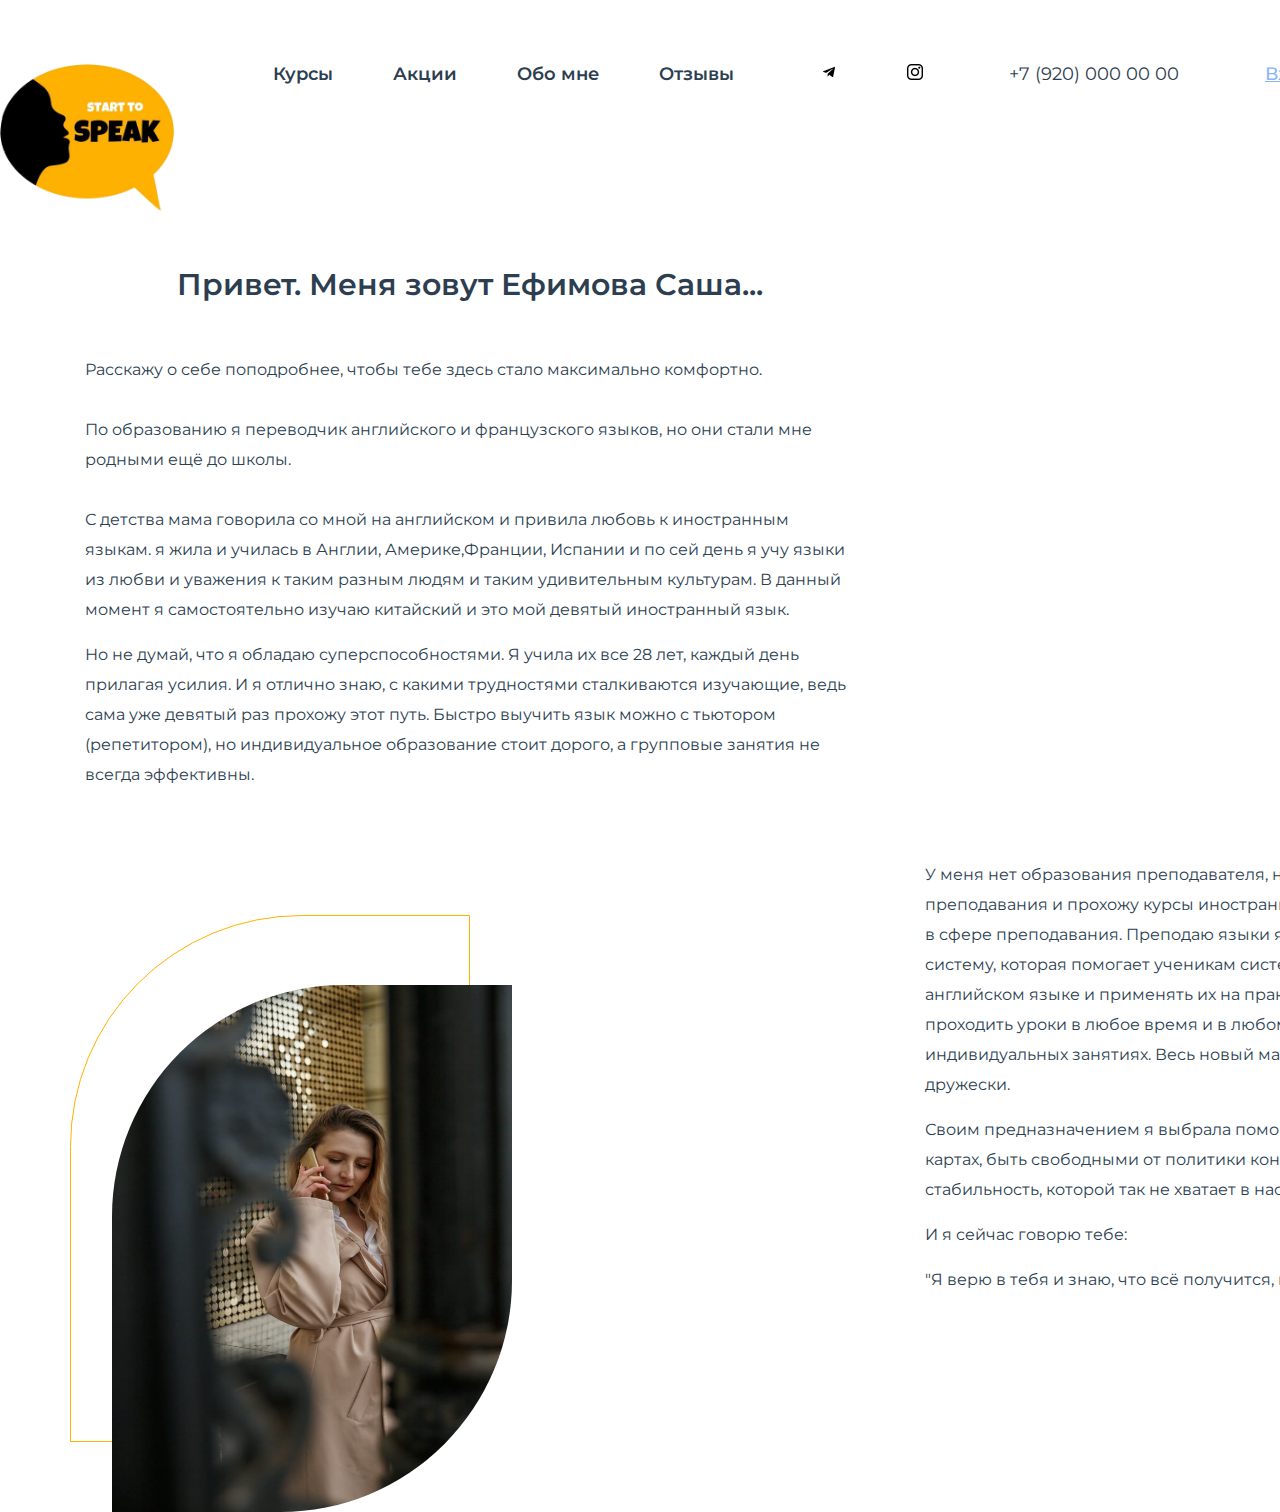
==== about_me.html @ 24773a18 "about page" ====
<!DOCTYPE html>
<html>
<head>
    <meta charset='utf-8'>
    <meta http-equiv='X-UA-Compatible' content='IE=edge'>
    <title>Page Title</title>
    <meta name='viewport' content='width=device-width, initial-scale=1'>
    <link rel='stylesheet' type='text/css' media='screen' href='style.css'>
    <link rel="stylesheet" href="normalize.css">
    <link href="https://fonts.googleapis.com/css2?family=Montserrat:wght@200;300;400;500;600;700;800&display=swap" rel="stylesheet">
    <script src='main.js'></script>
</head>
<body>  
    <header class="header">
        <div class="top-content width1440 d-grid">
            <a href="index.html">
                <div class="logo">
                    <img src="images/logo.png" alt="Start to Speak" title="Start to Speak"/>
                </div>
             </a>
            <nav class="top-menu d-grid m0">
                <ul class="top-menu-list d-grid l-style-n m0">
                    <li><a href="course.html">Курсы</a></li>
                    <li><a href="">Акции</a></li>
                    <li><a href="">Обо мне</a></li>
                    <li><a href="">Отзывы</a></li>
                </ul>
            </nav>
                <div class="top-contacts d-grid">
                    <a href=""><img src="images/telegram.png" alt="telegram" class="telegram"></a>
                    <a href=""><img src="images/instagram.png" alt="instagram" class="instagram"></a>
                    <p class="number m0">+7 (920) 000 00 00</p>
                    <a href="">Вход/Регистрация</a>
                </div>
        </div>
        </header>
        <section class = "d-grid about width1140">
        <div class="txt">
            <h2 class="secondary-title">Привет. Меня зовут Ефимова Саша...</h2>
            <p> Расскажу о себе поподробнее, чтобы тебе здесь стало максимально комфортно.<br><br>
                     По образованию я переводчик английского и французского языков, но они стали мне родными ещё до школы. <br> <br> С детства  мама говорила со мной на английском и привила любовь к иностранным языкам. я жила и училась в Англии, Америке,Франции, Испании и по сей день я учу  языки из любви и уважения к таким разным людям и таким удивительным культурам. В данный момент я самостоятельно изучаю китайский и это мой девятый иностранный язык. 
            </p>
 
            <p>          Но не думай, что я обладаю суперспособностями. Я учила их все 28 лет, каждый день прилагая усилия. И я отлично знаю, с какими трудностями сталкиваются изучающие, ведь сама уже девятый раз прохожу этот путь. Быстро выучить язык можно с тьютором (репетитором), но индивидуальное образование стоит дорого, а групповые занятия не всегда эффективны.
            </p>

        </div>
        <div class="images-about"> 
            <div class="rectangle-np"><p> </p></div>
            <img class = "rounded-photo-np"src="images/engstyle.jpeg" alt="">
         </div>
           <div class="images-about"> 
                  <div class="rectangle-np2"><p> </p></div>
                  <img class = "rounded-photo-np2"src="images/engstyle2.jpeg" alt="">
         </div>
         <div class="txt"> 
            <p>
 
                      У меня нет образования преподавателя, но я постоянно прокачиваю навыки преподавания и прохожу курсы иностранных вузов по повышению квалификации именно в сфере преподавания. Преподаю языки я с 2009 года и уже выработала определённую систему, которая помогает ученикам систематизировать все уже имеющиеся знания в английском языке и применять их на практике. Курсы этого сайта дадут возможность проходить уроки в любое время и в любом месте, сохраняя при этом мой подход, как при индивидуальных занятиях. Весь новый материал я объясняю  не с высоты учителя, а по-дружески. 
            </p>
            <p>
                      Своим предназначением я выбрала помогать людям общаться, оставлять границы на картах, быть свободными от политики конкретной страны и валюты и обрести наконец стабильность, которой так не хватает в настоящее время. 
            </p>
            <p>  И я сейчас говорю тебе:</p>
            <p class = "motivation">
                "Я верю в тебя и знаю, что всё получится, нужно только начать."
            </p>
             </div>
          
        </section>
---- style.css ----
/* FONTS/TEXT */

body {
    font-family: 'Montserrat', sans-serif;
    color: #2c3e50;
  }
a {
    text-decoration: none;
}


/* DEFAULT */


.d-grid {
    display: grid;
}
.l-style-n {
    list-style: none;
}
.btn-dark {
    padding: 7px 25px;
    background-color: #2c3e50;
    border-radius: 30px;
    font-weight: 500;
    color: gainsboro;
}
.btn-yellow {
    font-size: 24px;
    padding: 7px 25px;
    background: linear-gradient(#FFE600, #FFB200);
    border-radius: 30px;
    font-weight: 700;
    color: #2C3E50;
}
.width1440 {
    width: 1440px;
    margin: 0 auto;
}
.width1140 {
    width: 1140px;
    margin: 0 auto;
}
.width840 {
    width: 840px;
}
.b-black {
    border: 3px solid #2c3e50;
    width: 260px;
    height: 260px;
    padding-left: 1em;
    padding-right: 1em;
    padding-bottom: 1em;
    border-radius: 135px 0 135px 0;
}
.b-yellow {
    border:3px solid #ffb200;
    width: 260px;
    height: 260px;
    padding-left: 1em;
    padding-right: 1em;
    padding-bottom: 1em;
    border-radius: 135px 0 135px 0;

}
.secondary-title {
    text-align: center;
    font-size: 30px;
    font-weight: 600;
    padding: 1em;
}
.m0 {
    margin: 0 auto;
    padding: 0;
}


/* HEADER */

.header {
    margin-top: 4em;
}
.top-content {
    grid-template-columns: 13% 44% 43%;
}
.logo img{
    width: 174px;
    height: 147px;
}
.telegram {
    width: 16px;
    height: 16px;
}
.instagram {
    width: 16px;
    height: 16px;
}
ul {
    padding-left: 0;
}
.top-menu {
    font-size: 18px;
}
.top-menu-list a{
    color: #2C3E50;
}
.top-menu-list a:hover {
    opacity:1;
    color: #ff6600;
    cursor: pointer;
}
.top-menu-list {
    grid-template-columns: repeat(4, auto);
    grid-gap: 60px;
    font-weight: 600;
}
.top-contacts {
    grid-template-columns: repeat(4, auto);
    font-size: 18px;
    grid-gap: 40px;
}
.top-contacts p {
    justify-items: start;
    font-weight: 400;
}
.top-contacts a:nth-child(4){
    text-decoration: underline;
    color: #89b2ff;
    font-weight: 500;
    justify-self: end;
}
.top-contacts a:nth-child(4):hover {
    opacity:1;
    color: #ff6600;
    cursor: pointer;
}

/* SECTION */

/* SECITEM-1 */
 
.section-item-1 {
    grid-template-columns: 50% 50%;

}
.section-item-1 div:first-child {
    justify-self: end;
    z-index: 1;
}
.section-item-1 img {
    justify-self: start;
    margin-left: -100px;
    z-index: 0;
}
.section-item-1 h1 {
    line-height: 1.5em;
    font-size: 43px;
}
.section-item-1 h4 {
    margin-left: 3em;
    font-weight: 600;
    font-size: 28px;
}
.section-item-1 a {
    margin-left: 4.4em;
}
.section-item-1 a:hover {
    opacity:1;
    background: linear-gradient( #FFB200, #FFE600); 
    cursor: pointer;
}

/* SECITEM-2 */

.section-item-2 form{
    grid-template-columns: repeat(4, auto);
    grid-gap: 15px;
}
input[type="number"] {
    padding: 0.8em 1em;
    border: 0;
    border-radius: 4px;
    background: #E2EAF2;
}
input:focus {
    outline: none;
}
.select {
    background-color: #E2EAF2;
    border-radius: 4px;
    border: 0;
    color: #2c3e50;
    font-family: Montserrat;
    padding: 0.8em 1em;
}
.select option {
    background: #E2EAF2;
}
.select option:hover {
    background: #7a98b6;
    border-bottom: dashed 1px;
    outline: dotted red;
}


/* SECITEM-3 */

.course-item-1 {
    grid-area: ci1;
}
.course-item-2 {
    grid-area: ci2;
}
.course-item-3 {
    grid-area: ci3;
}
.course-item-4 {
    grid-area: ci4;
}
.course-item-5 {
    grid-area: ci5;
}
.course-item-6 {
    grid-area: ci6;
}
.course {
    grid-template-areas: "ci1 ci2 ci3"
                         "ci4 ci5 ci6" ;
    grid-template-columns: repeat(3, 1fr);
    grid-row-gap: 6em;
    justify-items: center;
}
.course a {
    align-self: flex-end;
    font-size: 20px;
    color: #7C98B5;
}
.course a:hover {
    opacity: 1;
    color: #ff6600;
}
.course h4 {
    margin: 0;
    margin-bottom: 1em;
    align-self: auto;
    font-size: 24px;
    font-weight: 600;
}
.course p {
    color: #FE5501;
    justify-self: end;
    font-size: 24px;
    font-weight: 600;
}

/* SECITEM-4 */

.section-item-4 h5 {
    padding-top: 4em;
    padding-bottom: 2em;
}
.section-item-4 a:nth-child(2) {
    margin-left: 2em;
}
.section-item-4 a:nth-child(3){
    margin-left: 6em;
}
.section-item-4 a:hover {
    opacity:1;
    background: #ffffff; 
    color: #5c5c5c;
    cursor: pointer;
}
.section-item-4  {
    margin: 0 auto;
    margin-top: 7em;
    background: url("images/skype1.png") no-repeat;
    background-color: #E9B200;
}
.section-item-4 div:nth-child(1) {
    margin: 0 auto;
    padding-left: 7.5em;
    width: 1140px;
    height: 264px;
    background: url("images/photo-1521572267360-ee0c2909d518.jpg") no-repeat 830px;
    font-size: 22px;
}

/*SECITEM-5*/

.section-item-5 {
    margin-top: 4em;
}
.section-item-5 h4{
    margin-bottom: 2em;
    text-align: center;
    font-size: 28px;
    font-weight: 600;
}
.case {
    position: relative;
    opacity: 0;
    font-weight: 700;
    font-family: 'Segoe UI';
    line-height: 400px;
    text-align: center;
    color: #2c3e50;
    animation: fade .5s linear forwards;
    z-index: 1;
}
.case-img {
    width: 316px;
    height: 360px;
}
.cases {
    grid-template-areas: "c1 c2 c3"
                         "c4 c5 c6" ;
    grid-template-columns: repeat(3, 1fr);
    justify-items: center;
    margin-bottom: 30px;
}
.case-1 {
    grid-area: c1;
}
.case-1 img {
    position: absolute;
}
.case-1 p {
    padding: 0 45px 0 45px;

}
.case-1 p:hover{
    opacity:1;
    background: rgb(255, 217, 1, 0.5); 
    cursor: pointer;
}
.case-2 {
    grid-area: c2;
}
.case-2 img {
    position: absolute;
}
.case-2 p {
    padding: 0 40px 0 40px;
}
.case-2 p:hover{
    opacity:1;
    background: rgb(255, 217, 1, 0.5); 
    cursor: pointer;
}
.case-3 {
    grid-area: c3;
}
.case-3 img {
    position: absolute;
}
.case-3 p {
    padding-right: 85px;
    padding-left: 85px;
}
.case-3 p:hover{
    opacity: 1;
    background: rgb(255, 217, 1, 0.5); 
    cursor: pointer;
}
.case-4 {
    grid-area: c4;
}
.case-4 img {
    position: absolute;
}
.case-4 p:hover{
    opacity:1;
    background: rgb(255, 217, 1, 0.5); 
    cursor: pointer;
}
.case-5 {
    grid-area: c5;
}
.case-5 img {
    position: absolute;
}
.case-5 p {
    padding: 0 15px 0 15px;

}
.case-5 p:hover{
    opacity:1;
    background: rgb(255, 217, 1, 0.5); 
    cursor: pointer;
}
.case-6{
    grid-area: c6;
}
.case-6 img {
    position: absolute;
}
.case-6 p {
    padding: 0 50px 0 50px;

}
.case-6 p:hover{
    opacity:1;
    background: rgb(255, 217, 1, 0.5); 
    cursor: pointer;
}

/*SECITEM-6*/

.max-width-container {
    max-width: 100%;
    height: 550px;
    opacity: 1;
    background: #E2EAF2;
    position: relative;
    z-index: 1;
}
.why-create {
    grid-template-columns: repeat(2, 1fr);
    margin-top: 6em;
    margin: auto;
    width: 1140px;
    height: 500px;
    position: relative;
}
.text-block {
    line-height: 30px;
}
.text-block p {
    padding-bottom: 0.5em;
    padding-top: 0.5em;
    color: #000;
    font-weight: 400;
    position: relative;
    z-index: 200;
}
.text-block h3 {
    font-size: 28px;
    font-weight: 600;
}

/* photo */

.rounded-photo {
    position: absolute;
    width: 450px;
    height: 450px;
    right: -10px;
    top: 10px;
    z-index: 200;
    background: url(.png);
    background-blend-mode: normal;
    border-radius: 231.5px 0px;
}
.rectangle {
    position: absolute;
    width: 450px;
    height: 450px;
    right: -53px;
    top: 52px;
    z-index: 200;
    border: 1px solid #FFB200;
    box-sizing: border-box;
    border-radius: 231.5px 0px;
}

/*Тарифы*/

.tarifes {
    margin-top: 5em;
    grid-template-areas: "tar tar tar"
                         "start pet intens" ;
    grid-template-columns: 1fr 1fr 1fr;
    grid-gap: 50px;
    align-items: center;
}
.tarifes h2 {
    grid-area: tar;
}
.tarifes h4 {
    font-size: 18px;
}
.tarifes h3 {
    font-size: 24px;
}
.tarifes p {
    font-size: 36px;
    font-weight: 600;
}
.tarifes a:last-child {
    margin-top: 20px;
    color: #2C3E50;
}
.tarifes a:last-child:hover {
    opacity:1;
    color: #ff6600;
    cursor: pointer;
}
.tarifes a:nth-child(4):hover {
    opacity:1;
    background: linear-gradient( #FFB200, #FFE600); 
    cursor: pointer;
}
.good-start {
    grid-area: start;
    width: 320px;
    height: 450px;
    border: 3px solid #ffb200;
    text-align: center;
    align-content: center;
    grid-template-rows: 30px 50px 90px 90px 30px;
}
.teacher-pet {
    grid-area: pet;
    width: 420px;
    height: 499px;
    border: 3px solid #ffb200;
    text-align: center;
    align-content: center;
    grid-template-rows: 40px 60px 100px 100px 40px;
}
.intensive {
    grid-area: intens;
    width: 320px;
    height: 450px;
    border: 3px solid #ffb200;
    text-align: center;
    align-content: center;
    grid-template-rows: 30px 50px 90px 90px 30px;
}
.btn-yellow-tarifes {
    font-size: 24px;
    justify-self: center;
    align-self: center;
    padding: 7px 25px;
    background: linear-gradient(#FFE600, #FFB200);
    border-radius: 30px;
    font-weight: 700;
    color: #2C3E50;
}

/* SECITEM-7 */
.section-item-7 {
    background-color: #2C3E50;
    margin-top: 12em;
}
.result {
    grid-template-columns: repeat(3, 25%);
    grid-template-rows: repeat(2, 1fr);
    justify-content: center;
    height: 210px;
    padding-left: 5em;
    color: #fffbfbc0;
}
.result h3 {
    font-weight: 500;
    font-size: 36px;
    align-self: center;
}
.result h5 {
    margin: 0 0;
    font-weight: 250;
    font-size: 18px;
    align-self: flex-start;
}

/* SECITEM-8 */


.background {
    background-color: #E2EAF2;
}
.review {
    grid-template-columns: repeat(4, auto);
    grid-template-rows: 310px;
    grid-gap: 20px;
}
.review a {
    text-decoration: underline;
    color: #5c5c5c;
    justify-self: start;
    align-self: end;
    font-size: 10px;
    margin-bottom: 19px;
}
.review a:hover {
    opacity: 1;
    color: #FE5501;
}
.circle {
    width: 100px;
    height: 100px;
    border-radius: 180px;
    box-sizing: border-box;
    background-size: 150%;
    background-position: center;
}
.back-img-item-1 {
    background-image: url(отзывы/Валентина/IMG-20200509-WA0006.jpg);
}
.back-img-item-2 {
    background-image: url(отзывы/Гульнара/IMG-20200509-WA0004.jpg);
}
.back-img-item-3 {
    background-image: url(отзывы/Елена/IMG-20200509-WA0002.jpg);
}
.back-img-item-4 {
    background-image: url(отзывы/Карина/Screenshot_20200509-195019_2.png);
}
.crop-text {
    display: -webkit-box;
    -webkit-line-clamp: 9;
    -webkit-box-orient: vertical;
    overflow-y: hidden;
}
.r-i-col {
    grid-template-columns: auto 140px;
    grid-template-rows: 140px auto;
    justify-items: center;
    align-items: center;
}
.review h6 {
    font-size: 14px;
    line-height: 16px;
}
.review p {
    font-weight: 500;
    grid-template-rows: 1fr;
    font-size: 10px;
    line-height: 16px;
    margin-left: 3em;
    justify-self: start;
    align-self: start;
}

/* SECITEM-9 */
.section-item-9 {
    grid-template-columns: 1fr 1fr;
    grid-template-rows: 1fr;
    width: 800px;
    padding: 10em;
}
.section-item-9 h2 {
    font-size: 36px;
    font-weight: 600;
    margin-bottom: 0;
}
.section-item-9 h4 {
    font-size: 22px;
    font-weight: 400;
}
.section-item-9 a:hover { 
    opacity: 1;
    background: linear-gradient( #FFB200, #FFE600); 
    cursor: pointer;
}
.section-item-9 a {
    font-size: 20px;
    justify-self: center;
    align-self: center;
    align-content: flex-start;
    padding: 14px 25px;
    background: linear-gradient(#FFE600, #FFB200);
    border-radius: 30px;
    font-weight: 700;
    color: #2C3E50;
    
}

/* FOOTER */


.footer {
    height: 300px;
    background-color: #2C3E50;
    color: #FFFFFF;
}
.footer a {
    color: #ffffff;
}
.footer-content {
    grid-template-columns: 2fr 1fr 1fr;
    grid-template-rows: 150px;
}
.footer-menu-list {
    grid-template-columns: repeat(4, 100px);
    align-self: center;
    justify-items: end;
    font-size: 14px;
    margin-left: 150px;
}
.footer-menu-list a:hover {
    opacity: 1;
    color:#ff6600;
}
.footer-contacts {
    grid-template-columns: repeat(3, auto);
    grid-gap: 10px;
    justify-self: start;
    align-self: center;
    font-size: 14px;
}
.telegram-footer {
    margin-top: 10px;
    padding-left: 30px;
    padding-right: 30px;
    width: 18px;
    height: 18px;
}
.instagram-footer {
    margin-top: 10px;
    width: 18px;
    height: 18px;
}
.logo-footer {
    justify-self: center;
    align-self: center;
}
.logo-footer img {
    width: 87px;
    height: 74px;
}
.credits {
    grid-template-rows: repeat(4, 30px);
    justify-items: start;
    align-items: center;
    margin-left: 205px;
    margin-top: -22px;
    padding: 0;
    font-size: 14px;
}
.credits p {
    font-weight: 200;
}
.credits a {
    font-weight: 400;
    color: #91AECB;
    text-decoration: underline dotted;
}
.credits a:hover {
    opacity: 1;
    color:#ff6600;
}
.credits h5 {
    margin: 0;
    padding: 0px;
    font-size: 14px;
    font-weight: 500;
}



/*---------------------------------------------------------------------*/
/*new page course*/
/*---------------------------------------------------------------------*/


.podbor-course-1 {
    margin-top: 0px;
    grid-template-areas: "course-h2 course-h2 course-h2 course-h2"
                         "course-text course-text course-text course-image"
                         "btn1 btn2 . course-image"
                         ". . . course-image";
    grid-gap: 20px;
    margin-bottom:  30px;

}
.podbor-course-1 h2 {
    grid-area: course-h2;
}
.podbor-course-1 p {
    grid-area: course-text;
    line-height: 30px;
}
.podbor-course-1 img {
    grid-area: course-image;
    width: 424px;
    height: 380px;
}
.btn-on {
    grid-area: btn1;
}
.btn-skype {
    grid-area: btn2;
}
.podbor-course-2 {
    margin-top: 20px;
}
.pyramide {
    overflow: auto;
    margin-top: 70px;
    margin: auto;
    max-width: 1300px;
    height: 1150px;
    margin: auto;
    position: relative;
}
.title-list {
    margin-top: -230px;
}
.super-top {
    margin-top: 35px;
    margin-left: 30px;
    float: left;
    width: 850px;
    line-height: 30px;
}
.top-p {
   width: 500px; 
   margin-top: 20px;
    margin-bottom: 30px;
    margin-left: 30px;
    line-height: 30px;
}
.low-p {
    position: absolute;
    top: 0px;
    right: 0px;
width: 170px;
text-align: center; 
color: red;
font-weight: 600;
margin-top: 45px;
margin-left: 30px;
border: 1px solid red;
padding: 15px;
}
.advanced {
position: absolute;
width: 150px;
height: 80px;
left: 980px;
top: 210px;
font-weight: 500;
border: 1px solid #E12828;
align-items: end;
-webkit-transition: background-color 1.5s ease-out;
  -moz-transition: background-color 1.5s ease-out;
  -o-transition: background-color 1.5s ease-out;
  transition: background-color 1.5s ease-out;
}
.advanced span {
    opacity: 1;
    position: relative;
    padding: 5px 0 0 5px;
}
.advanced p {
    opacity: 0;
    position: relative;
    line-height: 25px;
}
.advanced:hover span {
opacity: 0; 
position: relative;
}
.advanced:hover p {
    opacity: 1;
    position: relative;
    z-index: 2;
    margin-top: -16px;
    margin-right: 5px;
}
.advanced:hover {
    width: 1100px;
    height: 140px;
    left: 30px;
    top: 200px;
    z-index: 2;
    background-color: #E12828;
}
.upper-intermediate {
position: absolute;
width: 330px;
height: 80px;
left: 800px;
top: 310px;
font-weight: 500;
border: 1px solid #FE7F01;
align-items: end;
-webkit-transition: background-color 1.5s ease-out;
  -moz-transition: background-color 1.5s ease-out;
  -o-transition: background-color 1.5s ease-out;
  transition: background-color 1.5s ease-out;
}
.upper-intermediate span {
    opacity: 1;
    position: relative;
    padding: 5px 0 0 5px;
}
.upper-intermediate p {
    opacity: 0;
    position: relative;
    line-height: 25px;
}
.upper-intermediate:hover span {
opacity: 0; 
position: relative;
}
.upper-intermediate:hover p {
    opacity: 1;
    position: relative;
    z-index: 2;
    margin-top: -16px;
    margin-right: 5px;
    background-position: 100% 0%;
}
.upper-intermediate:hover {
    width: 1100px;
    height: 135px;
    left: 30px;
    top: 300px;
    z-index: 2;
    background-color: #FE7F01;
}
.upper-intermediate:hover .boy .toddler {
    opacity: 0;
}
.intermediate {
position: absolute;
width: 500px;
height: 80px;
left: 630px;
top: 410px;
font-weight: 500;
border: 1px solid #FFB200;
align-items: end;
-webkit-transition: background-color 1.5s ease-out;
  -moz-transition: background-color 1.5s ease-out;
  -o-transition: background-color 1.5s ease-out;
  transition: background-color 1.5s ease-out;
}
.intermediate span {
    opacity: 1;
    position: relative;
    padding: 5px 0 0 5px;
}
.intermediate p {
    opacity: 0;
    position: relative;
    line-height: 25px;
}
.intermediate:hover span {
opacity: 0; 
position: relative;
}
.intermediate:hover p {
    opacity: 1;
    position: relative;
    z-index: 2;
    margin-top: -16px;
    margin-right: 5px;
}
.intermediate:hover {
    width: 1100px;
    height: 130px;
    left: 30px;
    top: 400px;
    z-index: 2;
    background-color: #FFB200;
}
.pre-intermediate {
position: absolute;
width: 700px;
height: 80px;
left: 430px;
top: 510px;
font-weight: 500;
border: 1px solid #FFE600;
align-items: end;
-webkit-transition: background-color 1.5s ease-out;
  -moz-transition: background-color 1.5s ease-out;
  -o-transition: background-color 1.5s ease-out;
  transition: background-color 1.5s ease-out;
}
.pre-intermediate span {
    opacity: 1;
    position: relative;
    padding: 5px 0 0 5px;
}
.pre-intermediate p{
    opacity: 0;
    position: relative;
    line-height: 25px;
}
.pre-intermediate:hover span {
opacity: 0; 
position: relative;
}
.pre-intermediate:hover p {
    opacity: 1;
    position: relative;
    z-index: 2;
    margin-top: -16px;
    margin-right: 5px;

}
.pre-intermediate:hover {
    width: 1100px;
    height: 125px;
    top: 500px;
    left: 30px;
    z-index: 2;
    background-color: #FFE600;
}
.elementary {
position: absolute;
width: 900px;
height: 80px;
left: 230px;
top: 610px;
font-weight: 500;
border: 1px solid #A5EF00;
align-items: end;
-webkit-transition: background-color 1.5s ease-out;
  -moz-transition: background-color 1.5s ease-out;
  -o-transition: background-color 1.5s ease-out;
  transition: background-color 1.5s ease-out;
}
.elementary span {
    opacity: 1;
    position: relative;
    padding: 5px 0 0 5px;
}
.elementary p{
    opacity: 0;
    position: relative;
    line-height: 25px;
}
.elementary:hover span {
opacity: 0; 
position: relative;
}
.elementary:hover p {
    opacity: 1;
    position: relative;
    z-index: 2;
    margin-top: -16px;
    margin-right: 5px;

}
.elementary:hover {
    width: 1100px;
    height: 120px;
    left: 30px;
    top: 600px;
    z-index: 2;
    background-color: #A5EF00;
}
.Start {
position: absolute;
width: 1100px;
height: 80px;
left: 30px;
top: 710px;
font-weight: 500;
border: 1px solid #4BDC35;
align-items: end;
-webkit-transition: background-color 2s ease-out;
  -moz-transition: background-color 2s ease-out;
  -o-transition: background-color 2s ease-out;
  transition: background-color 2s ease-out;
}

}
.Start span {
    opacity: 1;
    position: relative;
    padding: 5px 0 0 5px;
}
.Start p{
    opacity: 0;
    position: relative;
    line-height: 25px;
}
.Start:hover span {
opacity: 0; 
position: relative;
}
.Start:hover p {
    opacity: 1;
    position: relative;
    z-index: 2;
    margin-top: -16px;
    margin-right: 5px;

}
.Start:hover {
    top: 700px;
     height: 110px;
    background-color: #48dc35;
}
.babyad {
    position: absolute;
    width: 156px;
    height: 65px;
    left: 58px;
    top: 630px;
}
.babyblock {
    position: absolute;
    width: 84px;
    height: 109px;
    left: 280px;
    top: 486px;
}
.toddler {
    position: absolute;
    width: 63px;
    height: 133px;
    left: 472px;
    top: 370px;
}
.boy {
    position: absolute;
    width: 53px;
    height: 146px;
    left: 650px;
    top: 260px;
}
.youngster {
    position: absolute;
    width: 65px;
    height: 151px;
    left: 850px;
    top: 140px;
}
.man {
    position: absolute;
    width: 55px;
    height: 200px;
    left: 990px;
    top: 10px;
}
.horisont {
    width: 50px;
    border: 1px solid #2c3e50;
}
.line1 {
    position: absolute;
    right: 116px;
    top: 380px;
}
.line2 {
    position: absolute;
    right: 116px;
    top: 550px;
}
.line3 {
    position: absolute;
    right: 116px;
    top: 580px;
}
.line4 {
    position: absolute;
    right: 116px;
    top: 780px;
}
.vertical {
    border: 1px solid #2c3e50;
    transform: rotate(90deg);
}
.line5 {
    position: absolute;
    right: 31px;
    top: 465px;
    width: 169px;
}
.line6 {
    position: absolute;
    right: 18px;
    top: 680px;
    width: 197px;
}
.Block1 {
    position: absolute;
    right: 20px;
    top: 680px;
}
.Block2 {
    position: absolute; 
    right: 20px;
    top: 465px;
}
.best-courses {
    grid-template-rows: repeat (6, 1fr);
    grid-row-gap: 35px;
    margin-bottom:  40px;
}
.million {
    background: url(images/elena-mozhvilo-4HmRaRF7s1Y-unsplash3.jpg) 100% no-repeat;
    background-position: 0px;
    grid-template-rows: 2fr 1fr;
    grid-gap:   30px;
    padding: 40px;
}
.million span {
    width: 280px;
    height: 35px;
    font-size: 24px;
    font-weight: 600;
}
.million h3 {
    align-self: end;
}
.banner-grid {
    grid-template-areas: "ban-txt ban-txt"
                          "ybtn      dbtn";
    grid-gap: 30px;
}
.banner-grid h3 {
    grid-area: ban-txt;
    font-size: 30px;
    font-weight: 600;
    align-self: end;
}
.begin {
    background: url(images/start2.jpg) 100% no-repeat;
    background-position:     -420px;
    grid-template-rows: 2fr 1fr;
    grid-template-columns: 1fr 9fr;
    padding: 40px;
}
.middle {
    background: url(images/winner1.jpg) 100% no-repeat;
    background-position:     0px;
    grid-template-rows: 2fr 1fr;
    grid-template-columns: 1fr 9fr;
    padding: 40px;
}
.episods {
    background: url(images/white-male-1847732_1280.jpg) 100% no-repeat;
    background-position:     0px;
    grid-template-rows: 2fr 1fr;
    grid-template-columns: 1fr 9fr;
    padding: 40px;
}
.songs {
    background: url(images/music.jpg) 100% no-repeat;
    background-position:     -20px;
    grid-template-rows: 2fr 1fr;
    grid-template-columns: 1fr 9fr;
    padding: 40px;
}
.kids {
    background: url(images/kids.jpg) 100% no-repeat;
    background-position: 0px;
    -webkit-background-size:    100%;
    background-size:    100%;
    grid-template-rows: 2fr 1fr;
    grid-template-columns: 1fr 9fr;
    padding: 40px;
    margin-bottom:  50px;
}
.y-knopa {
    width: 100px;
    height: 30px;
    grid-area: ybtn;
}
.d-knopa {
    width: 320px;
    height: 30px;
    grid-area: dbtn;
    font-size: 24px;
}


/*-----------------------------------------------*/
/*page about me*/
/*-----------------------------------------------*/

.about {
    grid-template-columns: repeat(2, 1fr);
    grid-template-rows: repeat (2, 1fr);
    grid-gap: 40px;
}
.images-about {
    position: relative;
}
.txt {
    width: 800px;
    line-height: 30px;
}
.txt p{
    margin: 15px;
}
.rectangle-np {
    position: absolute;
    width: 400px;
    height: 527px;
    right: -53px;
    top: 112px;
    z-index: 200;
    border: 1px solid #FFB200;
    box-sizing: border-box;
    border-radius: 231.5px 0px;
}
.rounded-photo-np {
    position: absolute;
    width: 400px;
    height: 527px;
    right: -10px;
    top: 70px;
    z-index: 200;
    background-blend-mode: normal;
    border-radius: 231.5px 0px;
}
.rectangle-np2 {
    position: absolute;
    width: 400px;
    height: 527px;
    left: 0px;
    top: 70px;
    z-index: 200;
    border: 1px solid #FFB200;
    box-sizing: border-box;
    border-radius: 231.5px 0px;
}
.rounded-photo-np2 {
    position: absolute;
    width: 400px;
    height: 527px;
    left: 42px;
    top: 140px;
    z-index: 200;
    background-blend-mode: normal;
    border-radius: 231.5px 0px;
}
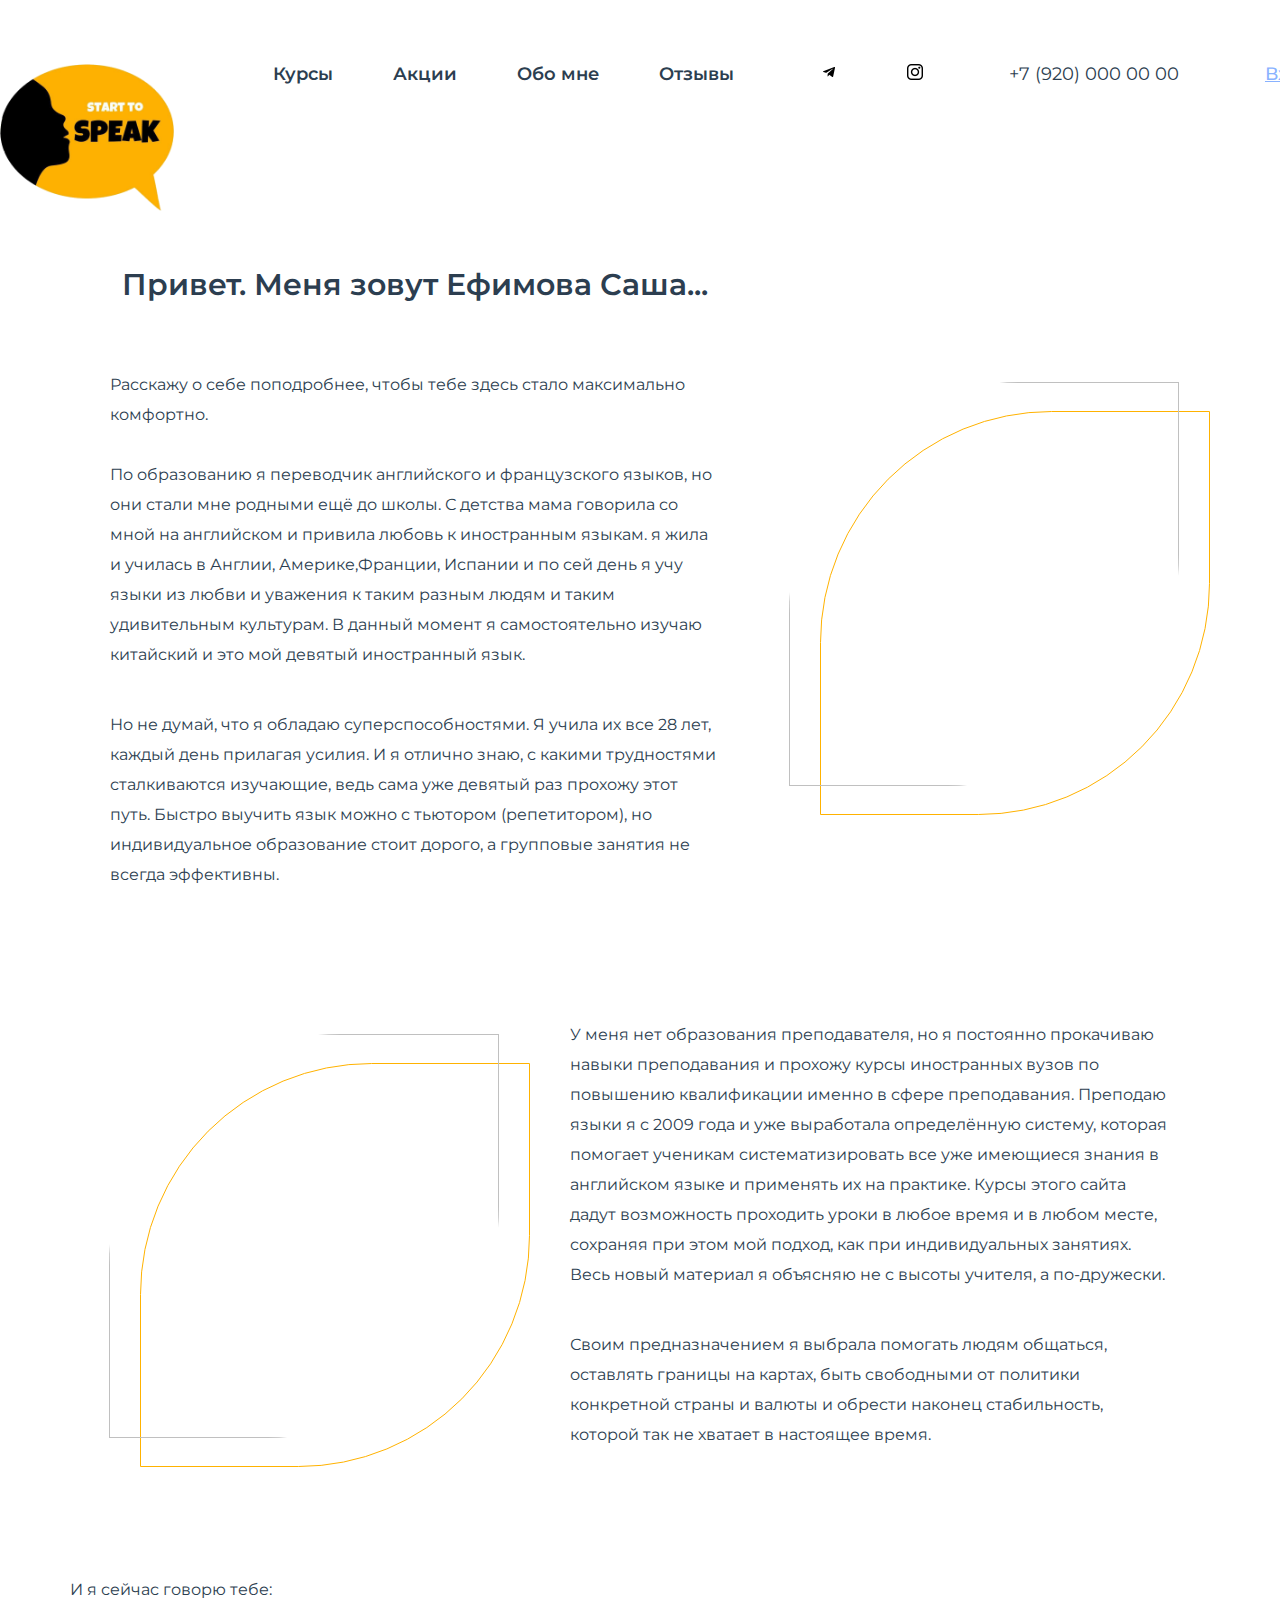
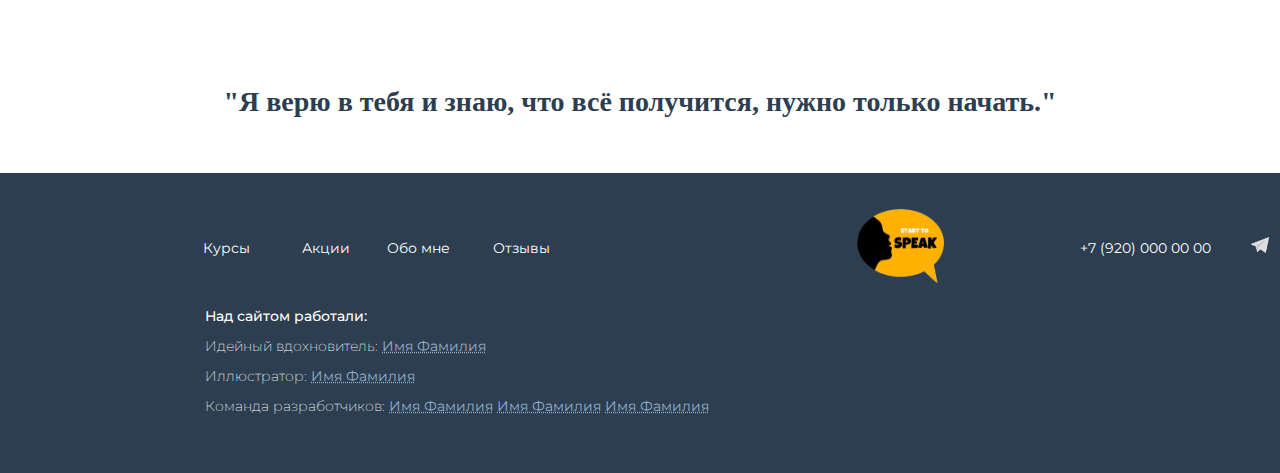
==== commit 1ec0b4b9: "tab cursor отзывы(?)" ====
--- a/about_me.html
+++ b/about_me.html
@@ -21,9 +21,9 @@
             <nav class="top-menu d-grid m0">
                 <ul class="top-menu-list d-grid l-style-n m0">
                     <li><a href="course.html">Курсы</a></li>
-                    <li><a href="">Акции</a></li>
-                    <li><a href="">Обо мне</a></li>
-                    <li><a href="">Отзывы</a></li>
+                    <li><a href="akcii.html">Акции</a></li>
+                    <li><a href="about_me.html">Обо мне</a></li>
+                    <li><a href="otzyvy-buttons.html">Отзывы</a></li>
                 </ul>
             </nav>
                 <div class="top-contacts d-grid">
@@ -35,36 +35,78 @@
         </div>
         </header>
         <section class = "d-grid about width1140">
-        <div class="txt">
-            <h2 class="secondary-title">Привет. Меня зовут Ефимова Саша...</h2>
-            <p> Расскажу о себе поподробнее, чтобы тебе здесь стало максимально комфортно.<br><br>
-                     По образованию я переводчик английского и французского языков, но они стали мне родными ещё до школы. <br> <br> С детства  мама говорила со мной на английском и привила любовь к иностранным языкам. я жила и училась в Англии, Америке,Франции, Испании и по сей день я учу  языки из любви и уважения к таким разным людям и таким удивительным культурам. В данный момент я самостоятельно изучаю китайский и это мой девятый иностранный язык. 
-            </p>
- 
-            <p>          Но не думай, что я обладаю суперспособностями. Я учила их все 28 лет, каждый день прилагая усилия. И я отлично знаю, с какими трудностями сталкиваются изучающие, ведь сама уже девятый раз прохожу этот путь. Быстро выучить язык можно с тьютором (репетитором), но индивидуальное образование стоит дорого, а групповые занятия не всегда эффективны.
-            </p>
-
-        </div>
-        <div class="images-about"> 
-            <div class="rectangle-np"><p> </p></div>
-            <img class = "rounded-photo-np"src="images/engstyle.jpeg" alt="">
-         </div>
-           <div class="images-about"> 
-                  <div class="rectangle-np2"><p> </p></div>
-                  <img class = "rounded-photo-np2"src="images/engstyle2.jpeg" alt="">
-         </div>
-         <div class="txt"> 
-            <p>
- 
-                      У меня нет образования преподавателя, но я постоянно прокачиваю навыки преподавания и прохожу курсы иностранных вузов по повышению квалификации именно в сфере преподавания. Преподаю языки я с 2009 года и уже выработала определённую систему, которая помогает ученикам систематизировать все уже имеющиеся знания в английском языке и применять их на практике. Курсы этого сайта дадут возможность проходить уроки в любое время и в любом месте, сохраняя при этом мой подход, как при индивидуальных занятиях. Весь новый материал я объясняю  не с высоты учителя, а по-дружески. 
-            </p>
-            <p>
-                      Своим предназначением я выбрала помогать людям общаться, оставлять границы на картах, быть свободными от политики конкретной страны и валюты и обрести наконец стабильность, которой так не хватает в настоящее время. 
-            </p>
-            <p>  И я сейчас говорю тебе:</p>
-            <p class = "motivation">
+            <div class="first-about d-grid">   
+                <div class="txt">
+                   <h2 class="secondary-title">Привет. Меня зовут Ефимова Саша...</h2>
+                    <p> Расскажу о себе поподробнее, чтобы тебе здесь стало максимально комфортно.<br><br>
+                        По образованию я переводчик английского и французского языков, но они стали мне родными ещё до школы. С детства  мама говорила со мной на английском и привила любовь к иностранным языкам. я жила и училась в Англии, Америке,Франции, Испании и по сей день я учу  языки из любви и уважения к таким разным людям и таким удивительным культурам. В данный момент я самостоятельно изучаю китайский и это мой девятый иностранный язык.</p>
+                    <p> Но не думай, что я обладаю суперспособностями. Я учила их все 28 лет, каждый день прилагая усилия. И я отлично знаю, с какими трудностями сталкиваются изучающие, ведь сама уже девятый раз прохожу этот путь. Быстро выучить язык можно с тьютором (репетитором), но индивидуальное образование стоит дорого, а групповые занятия не всегда эффективны.</p>
+                </div>
+             <div class="images-about1"> 
+                     <div class="rectangle-np"><p> </p>
+                               <img class = "rounded-photo-np"src="images/engstyletest.jpg" alt="">
+                    </div>
+                 </div>
+            </div>
+            <div class="second-about d-grid">  
+                <div class="images-about2"> 
+                         <div class="rectangle-np2"><p> </p>
+                                <img class = "rounded-photo-np2"src="images/engstyle2test.jpg" alt="">
+                          </div>
+                </div>
+                <div class="txt"> 
+                     <p> 
+                        У меня нет образования преподавателя, но я постоянно прокачиваю навыки преподавания и прохожу курсы иностранных вузов по повышению квалификации именно в сфере преподавания. Преподаю языки я с 2009 года и уже выработала определённую систему, которая помогает ученикам систематизировать все уже имеющиеся знания в английском языке и применять их на практике. Курсы этого сайта дадут возможность проходить уроки в любое время и в любом месте, сохраняя при этом мой подход, как при индивидуальных занятиях. Весь новый материал я объясняю  не с высоты учителя, а по-дружески. 
+                     </p>
+                     <p>
+                            Своим предназначением я выбрала помогать людям общаться, оставлять границы на картах, быть свободными от политики конкретной страны и валюты и обрести наконец стабильность, которой так не хватает в настоящее время. 
+                     </p>
+                 </div>
+             </div>
+                 <div class="third-about d-grid">   
+                     <p>  И я сейчас говорю тебе:</p>
+                    <p class = "motivation">
                 "Я верю в тебя и знаю, что всё получится, нужно только начать."
             </p>
+        </div>
              </div>
-          
-        </section>+        </section>
+        <footer class="footer">
+        <div class="footer-content width1440 d-grid">
+            <nav class="footer-menu d-grid">
+                <ul class="footer-menu-list d-grid l-style-n">
+                    <li><a href="course.html">Курсы</a></li>
+                    <li><a href="">Акции</a></li>
+                    <li><a href="">Обо мне</a></li>
+                    <li><a href="">Отзывы</a></li>
+                </ul>
+            </nav>
+            <div class="logo-footer">
+                <img src="images/logo.png" alt="Start to Speak" title="Start to Speak"/>
+            </div>
+            <div class="footer-contacts d-grid">
+                <p class="number">+7 (920) 000 00 00</p>
+                <a href=""><img src="images/telegramwhite.png" alt="telegram" class="telegram-footer"></a>
+                <a href=""><img src="images/instagramwhite.png" alt="instagram" class="instagram-footer"></a>
+            </div>
+            <div class="credits d-grid">
+                <h5>Над сайтом работали:</h5>
+                <div>
+                    <p>Идейный вдохновитель:
+                    <a href="">Имя Фамилия</a></p>
+                </div>
+                <div>
+                    <p>Иллюстратор:
+                    <a href="">Имя Фамилия</a></p>
+                </div>            
+                <div>
+                    <p>Команда разработчиков:
+                    <a href="">Имя Фамилия</a>
+                    <a href="">Имя Фамилия</a>
+                    <a href="">Имя Фамилия</a></p>
+                </div>
+            </div>
+        </div>
+    </footer>
+    </body>
+</html>--- a/style.css
+++ b/style.css
@@ -27,6 +27,13 @@
 }
 .btn-yellow {
     font-size: 24px;
+    padding: 7px 25px;
+    background: linear-gradient(#FFE600, #FFB200);
+    border-radius: 30px;
+    font-weight: 700;
+    color: #2C3E50;
+}
+.btn-yellow-s {
     padding: 7px 25px;
     background: linear-gradient(#FFE600, #FFB200);
     border-radius: 30px;
@@ -816,28 +823,28 @@
     position: absolute;
     top: 0px;
     right: 0px;
-width: 170px;
-text-align: center; 
-color: red;
-font-weight: 600;
-margin-top: 45px;
-margin-left: 30px;
-border: 1px solid red;
-padding: 15px;
+    width: 170px;
+    text-align: center; 
+    color: red;
+    font-weight: 600;
+    margin-top: 45px;
+    margin-left: 30px;
+    border: 1px solid red;
+    padding: 15px;
 }
 .advanced {
-position: absolute;
-width: 150px;
-height: 80px;
-left: 980px;
-top: 210px;
-font-weight: 500;
-border: 1px solid #E12828;
-align-items: end;
--webkit-transition: background-color 1.5s ease-out;
-  -moz-transition: background-color 1.5s ease-out;
-  -o-transition: background-color 1.5s ease-out;
-  transition: background-color 1.5s ease-out;
+    position: absolute;
+    width: 150px;
+    height: 80px;
+    left: 980px;
+    top: 210px;
+    font-weight: 500;
+    border: 1px solid #E12828;
+    align-items: end;
+    -webkit-transition: background-color 1.5s ease-out;
+    -moz-transition: background-color 1.5s ease-out;
+    -o-transition: background-color 1.5s ease-out;
+    transition: background-color 1.5s ease-out;
 }
 .advanced span {
     opacity: 1;
@@ -850,8 +857,8 @@
     line-height: 25px;
 }
 .advanced:hover span {
-opacity: 0; 
-position: relative;
+    opacity: 0; 
+    position: relative;
 }
 .advanced:hover p {
     opacity: 1;
@@ -859,6 +866,7 @@
     z-index: 2;
     margin-top: -16px;
     margin-right: 5px;
+    cursor: default; 
 }
 .advanced:hover {
     width: 1100px;
@@ -869,18 +877,18 @@
     background-color: #E12828;
 }
 .upper-intermediate {
-position: absolute;
-width: 330px;
-height: 80px;
-left: 800px;
-top: 310px;
-font-weight: 500;
-border: 1px solid #FE7F01;
-align-items: end;
--webkit-transition: background-color 1.5s ease-out;
-  -moz-transition: background-color 1.5s ease-out;
-  -o-transition: background-color 1.5s ease-out;
-  transition: background-color 1.5s ease-out;
+    position: absolute;
+    width: 330px;
+    height: 80px;
+    left: 800px;
+    top: 310px;
+    font-weight: 500;
+    border: 1px solid #FE7F01;
+    align-items: end;
+    -webkit-transition: background-color 1.5s ease-out;
+    -moz-transition: background-color 1.5s ease-out;
+    -o-transition: background-color 1.5s ease-out;
+    transition: background-color 1.5s ease-out;
 }
 .upper-intermediate span {
     opacity: 1;
@@ -893,8 +901,8 @@
     line-height: 25px;
 }
 .upper-intermediate:hover span {
-opacity: 0; 
-position: relative;
+    opacity: 0; 
+    position: relative;
 }
 .upper-intermediate:hover p {
     opacity: 1;
@@ -903,6 +911,7 @@
     margin-top: -16px;
     margin-right: 5px;
     background-position: 100% 0%;
+    cursor: default; 
 }
 .upper-intermediate:hover {
     width: 1100px;
@@ -916,18 +925,18 @@
     opacity: 0;
 }
 .intermediate {
-position: absolute;
-width: 500px;
-height: 80px;
-left: 630px;
-top: 410px;
-font-weight: 500;
-border: 1px solid #FFB200;
-align-items: end;
--webkit-transition: background-color 1.5s ease-out;
-  -moz-transition: background-color 1.5s ease-out;
-  -o-transition: background-color 1.5s ease-out;
-  transition: background-color 1.5s ease-out;
+    position: absolute;
+    width: 500px;
+    height: 80px;
+    left: 630px;
+    top: 410px;
+    font-weight: 500;
+    border: 1px solid #FFB200;
+    align-items: end;
+    -webkit-transition: background-color 1.5s ease-out;
+    -moz-transition: background-color 1.5s ease-out;
+    -o-transition: background-color 1.5s ease-out;
+    transition: background-color 1.5s ease-out;
 }
 .intermediate span {
     opacity: 1;
@@ -940,8 +949,9 @@
     line-height: 25px;
 }
 .intermediate:hover span {
-opacity: 0; 
-position: relative;
+    opacity: 0; 
+    position: relative;
+
 }
 .intermediate:hover p {
     opacity: 1;
@@ -949,6 +959,7 @@
     z-index: 2;
     margin-top: -16px;
     margin-right: 5px;
+    cursor: default; 
 }
 .intermediate:hover {
     width: 1100px;
@@ -959,18 +970,18 @@
     background-color: #FFB200;
 }
 .pre-intermediate {
-position: absolute;
-width: 700px;
-height: 80px;
-left: 430px;
-top: 510px;
-font-weight: 500;
-border: 1px solid #FFE600;
-align-items: end;
--webkit-transition: background-color 1.5s ease-out;
-  -moz-transition: background-color 1.5s ease-out;
-  -o-transition: background-color 1.5s ease-out;
-  transition: background-color 1.5s ease-out;
+    position: absolute;
+    width: 700px;
+    height: 80px;
+    left: 430px;
+    top: 510px;
+    font-weight: 500;
+    border: 1px solid #FFE600;
+    align-items: end;
+    -webkit-transition: background-color 1.5s ease-out;
+    -moz-transition: background-color 1.5s ease-out;
+    -o-transition: background-color 1.5s ease-out;
+    transition: background-color 1.5s ease-out;
 }
 .pre-intermediate span {
     opacity: 1;
@@ -983,8 +994,8 @@
     line-height: 25px;
 }
 .pre-intermediate:hover span {
-opacity: 0; 
-position: relative;
+    opacity: 0; 
+    position: relative;
 }
 .pre-intermediate:hover p {
     opacity: 1;
@@ -992,6 +1003,7 @@
     z-index: 2;
     margin-top: -16px;
     margin-right: 5px;
+    cursor: default; 
 
 }
 .pre-intermediate:hover {
@@ -1003,18 +1015,18 @@
     background-color: #FFE600;
 }
 .elementary {
-position: absolute;
-width: 900px;
-height: 80px;
-left: 230px;
-top: 610px;
-font-weight: 500;
-border: 1px solid #A5EF00;
-align-items: end;
--webkit-transition: background-color 1.5s ease-out;
-  -moz-transition: background-color 1.5s ease-out;
-  -o-transition: background-color 1.5s ease-out;
-  transition: background-color 1.5s ease-out;
+    position: absolute;
+    width: 900px;
+    height: 80px;
+    left: 230px;
+    top: 610px;
+    font-weight: 500;
+    border: 1px solid #A5EF00;
+    align-items: end;
+    -webkit-transition: background-color 1.5s ease-out;
+    -moz-transition: background-color 1.5s ease-out;
+    -o-transition: background-color 1.5s ease-out;
+    transition: background-color 1.5s ease-out;
 }
 .elementary span {
     opacity: 1;
@@ -1027,8 +1039,9 @@
     line-height: 25px;
 }
 .elementary:hover span {
-opacity: 0; 
-position: relative;
+    opacity: 0; 
+    position: relative;
+
 }
 .elementary:hover p {
     opacity: 1;
@@ -1036,6 +1049,7 @@
     z-index: 2;
     margin-top: -16px;
     margin-right: 5px;
+    cursor: default; 
 
 }
 .elementary:hover {
@@ -1047,20 +1061,18 @@
     background-color: #A5EF00;
 }
 .Start {
-position: absolute;
-width: 1100px;
-height: 80px;
-left: 30px;
-top: 710px;
-font-weight: 500;
-border: 1px solid #4BDC35;
-align-items: end;
--webkit-transition: background-color 2s ease-out;
-  -moz-transition: background-color 2s ease-out;
-  -o-transition: background-color 2s ease-out;
-  transition: background-color 2s ease-out;
-}
-
+    position: absolute;
+    width: 1100px;
+    height: 80px;
+    left: 30px;
+    top: 710px;
+    font-weight: 500;
+    border: 1px solid #4BDC35;
+    align-items: end;
+    -webkit-transition: background-color 2s ease-out;
+    -moz-transition: background-color 2s ease-out;
+    -o-transition: background-color 2s ease-out;
+    transition: background-color 2s ease-out;
 }
 .Start span {
     opacity: 1;
@@ -1073,8 +1085,8 @@
     line-height: 25px;
 }
 .Start:hover span {
-opacity: 0; 
-position: relative;
+    opacity: 0; 
+    position: relative;
 }
 .Start:hover p {
     opacity: 1;
@@ -1082,11 +1094,11 @@
     z-index: 2;
     margin-top: -16px;
     margin-right: 5px;
-
+    cursor: default; 
 }
 .Start:hover {
     top: 700px;
-     height: 110px;
+    height: 110px;
     background-color: #48dc35;
 }
 .babyad {
@@ -1269,26 +1281,45 @@
 /*-----------------------------------------------*/
 
 .about {
-    grid-template-columns: repeat(2, 1fr);
-    grid-template-rows: repeat (2, 1fr);
-    grid-gap: 40px;
+    grid-template-rows: repeat (3, auto);
+    grid-gap: 50px;
+}
+.first-about {
+    grid-template-columns: repeat(2, auto);
+}
+.second-about {
+    grid-template-columns: repeat(2, auto);
+    padding-left: 70px;
+}
+.third-about {
+    grid-template-rows: 1fr 2fr;
+    grid-gap: 35px;
+    margin-top: 25px;
 }
 .images-about {
     position: relative;
 }
 .txt {
-    width: 800px;
+    max-width: 690px;
     line-height: 30px;
 }
 .txt p{
-    margin: 15px;
+    margin: 40px;
+}
+.images-about1 {
+    margin-top: 80px;
+    align-self: center;
+    justify-self: end;
+}
+.images-about2 {
+    margin-top: 60px;
+    align-self: center;
+    justify-self: start;
 }
 .rectangle-np {
-    position: absolute;
-    width: 400px;
-    height: 527px;
-    right: -53px;
-    top: 112px;
+    position: relative;
+    width: 390px;
+    height: 404px;
     z-index: 200;
     border: 1px solid #FFB200;
     box-sizing: border-box;
@@ -1296,20 +1327,18 @@
 }
 .rounded-photo-np {
     position: absolute;
-    width: 400px;
-    height: 527px;
-    right: -10px;
-    top: 70px;
-    z-index: 200;
+    width: 390px;
+    height: 404px;
+    right: 30px;
+    top: -30px;
+    z-index: 300;
     background-blend-mode: normal;
     border-radius: 231.5px 0px;
 }
 .rectangle-np2 {
-    position: absolute;
-    width: 400px;
-    height: 527px;
-    left: 0px;
-    top: 70px;
+    position: relative;
+    width: 390px;
+    height: 404px;
     z-index: 200;
     border: 1px solid #FFB200;
     box-sizing: border-box;
@@ -1317,11 +1346,164 @@
 }
 .rounded-photo-np2 {
     position: absolute;
-    width: 400px;
-    height: 527px;
-    left: 42px;
-    top: 140px;
-    z-index: 200;
+    width: 390px;
+    height: 404px;
+    right: 30px;
+    top: -30px;
+    z-index: 300;
     background-blend-mode: normal;
     border-radius: 231.5px 0px;
 }
+.motivation{
+    text-align: center; 
+    font-family: "Ekaterina";
+    font-size: 28px;
+    font-weight: 600;
+    margin-bottom:  55px;
+}
+
+@font-face {
+    /*шрифт*/
+    font-family: "Ekaterina";
+    src: url("fonts/ofont.ru_Ekaterina Velikaya Two.ttf") format("truetype"); 
+    font-style: normal; 
+    font-weight: normal; 
+} 
+
+
+
+
+/*--------------------------------*/
+        /*akcii page*/
+/*---------------------------------*/
+
+.akcii {
+    grid-template-rows: repeat (4, 300px);
+    grid-gap: 40px;
+}
+.akcii-block {
+    width: 1140px;
+    height: 300px;
+    grid-template-rows: 2fr 1fr;
+}
+.podrobnee-knop {
+    width: 120px;
+    height: 30px;
+    margin-left: 40px;
+    font-size: 19px;
+    font-weight: 500;
+}
+.yellow-txt {
+    color: #FFE600;
+    font-size: 25px;
+    font-weight: 600;
+    margin-left: 40px;
+    align-self: end;
+}
+.dark-txt {
+    font-size: 25px;
+    font-weight: 600;
+    margin-left:  40px;
+    align-self: end;
+}
+.hot-10 {
+    background: url(images/cubes.jpg) no-repeat;
+}
+.for-bro {
+    background: url(images/bro.jpg) 100% no-repeat;
+}
+.opt {
+    background: url(images/opt.jpg) 100% no-repeat;
+}
+.megamuzlo {
+    background: url(images/muz.jpg) 100% no-repeat;
+    margin-bottom:  60px;
+}
+
+
+/*----------------------------------*/
+/*page-otzyvy-list*/
+/*---------------------------------*/
+
+.otzyvy-grid {
+    grid-template-rows: repeat(5, auto);
+    grid-gap: 20px;
+    justify-items: center;
+}
+.otzyvy-block {
+    padding: 20px;
+    border: 2px #FFB200 dotted;
+    border-radius: 30px;
+    width: 840px;
+}
+.otzyvy-block p {
+    font-size: 14px;
+}
+.otzyvy-block h6 {
+    font-size: 18px;
+}
+
+
+/*-----------------------------------*/
+/*page otzyvy-buttons*/
+/*-----------------------------------*/
+.otzyv-twobutt-grid {
+    grid-template-rows: 100px 600px;
+    grid-row-gap: 10px;
+    grid-column-gap: 30px;
+    margin: auto;
+    margin-top: -30px;
+}
+.two-btns {
+    grid-template-columns: repeat(2, 600px);
+    margin: 20px auto 20px auto;
+    grid-gap: 30px;
+}
+.large-buttons{
+    padding: 40px 25px;
+    background: linear-gradient(#FFE600, #FFB200);
+    border-radius: 50px;
+    width: 280px;
+    height: 20px;
+    font-size: 26px;
+    font-weight: 600;
+    color: #2c3e50;
+    justify-self: center;
+    text-align: center;
+    vertical-align: center;
+}
+.large-buttons:hover {
+    background: #FFB200;
+}
+.look-to-left {
+    position: relative;
+}
+.look-to-right {
+    position: relative;
+}
+.look-to-left img {
+    opacity: 0;
+    -webkit-transition: background-color 3s ease-out;
+    -moz-transition: background-color 3s ease-out;
+    -o-transition: background-color 3s ease-out;
+    transition: background-color 3s ease-out;
+}
+.look-to-right img {
+    opacity: 0;
+    -webkit-transition: background-color 3s ease-out;
+    -moz-transition: background-color 3s ease-out;
+    -o-transition: background-color 3s ease-out;
+    transition: background-color 3s ease-out;
+}
+.look-to-left:hover img {
+    position: absolute;
+    top: 170px;
+    right: -350px;
+    opacity: 1;
+}
+.look-to-right:hover img {
+    position: absolute;
+    top: 170px;
+    left: -350px;
+    opacity: 1;
+}